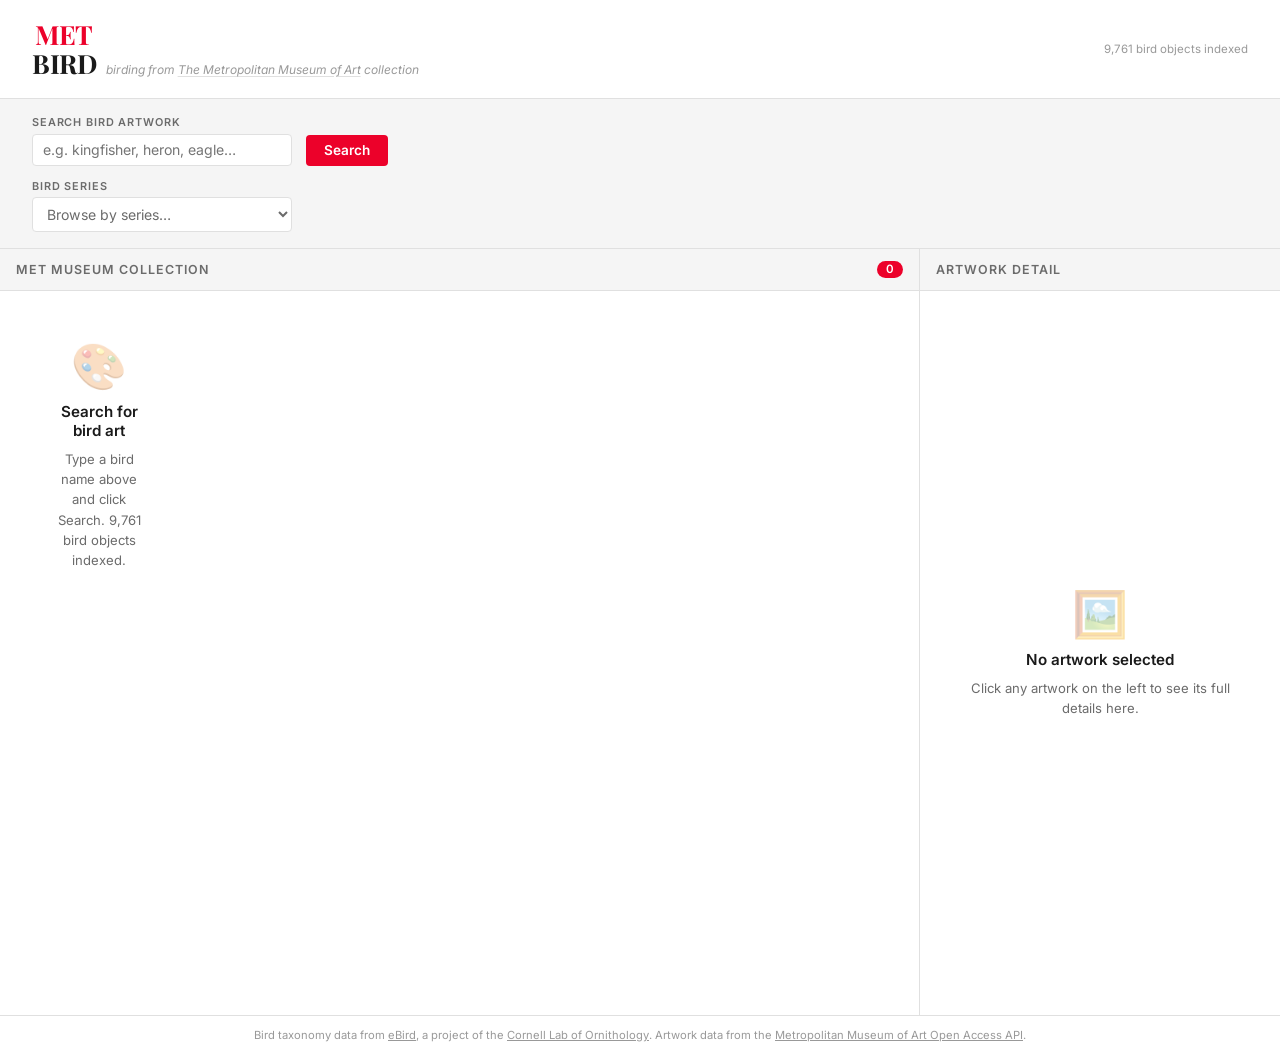
==== METBird/index.html @ 3584b999 "Add METBird project - bird artwork browser for The Metropolitan Museum of Art Browse 9,761 bird-rela" ====
<!DOCTYPE html>
<html lang="en">
<head>
  <meta charset="UTF-8" />
  <meta name="viewport" content="width=device-width, initial-scale=1.0" />
  <title>METbird</title>
  <script src="scripts/bird-object-ids.js" onerror="window.BIRD_OBJECTS=null"></script>
  <script src="scripts/bird-taxonomy.js" onerror="window.BIRD_TAXONOMY=null"></script>
  <link rel="preconnect" href="https://fonts.googleapis.com" />
  <link rel="preconnect" href="https://fonts.gstatic.com" crossorigin />
  <link href="https://fonts.googleapis.com/css2?family=Inter:wght@400;500;600;700&family=Playfair+Display:ital,wght@0,500;0,700;1,500&display=swap" rel="stylesheet" />
  <link rel="stylesheet" href="styles/style.css" />
</head>
<body>

<header>
  <div class="logo">
    <span class="logo-met">MET</span><span class="logo-bird">bird</span>
    <span class="logo-tag">birding from <a href="https://www.metmuseum.org/" target="_blank" rel="noopener" class="logo-tag-link">The Metropolitan Museum of Art</a> collection</span>
  </div>
  <div class="index-info" id="index-info"></div>
</header>

<div id="setup">
  <div class="setup-row">
    <div class="field">
      <label for="met-q">Search Bird Artwork</label>
      <div class="ac-wrap">
        <input type="text" id="met-q" placeholder="e.g. kingfisher, heron, eagle…" autocomplete="off" />
        <ul class="ac-list" id="ac-list"></ul>
      </div>
    </div>
    <button class="btn btn-primary" onclick="searchArt()">Search</button>
  </div>
  <div class="setup-row">
    <div class="field">
      <label for="series-select">Bird Series</label>
      <select id="series-select">
        <option value="">Browse by series…</option>
      </select>
    </div>
  </div>
</div>

<main>
  <div id="art-panel">
    <div class="panel-header">
      <span class="panel-title">MET Museum Collection</span>
      <span class="count-badge" id="art-count">0</span>
    </div>
    <div id="art-grid">
      <div class="state-box" id="initial-state">
        <div class="state-icon">🎨</div>
        <div class="state-title" id="initial-title">Loading index…</div>
        <div class="state-msg" id="initial-msg">Checking for bird object index.</div>
      </div>
    </div>
    <div class="pagination" id="pagination"></div>
  </div>

  <div id="detail-panel">
    <div class="panel-header">
      <span class="panel-title">Artwork Detail</span>
    </div>
    <div id="detail-content">
      <div class="state-box">
        <div class="state-icon">🖼️</div>
        <div class="state-title">No artwork selected</div>
        <div class="state-msg">Click any artwork on the left to see its full details here.</div>
      </div>
    </div>
  </div>
</main>

<footer>
  Bird taxonomy data from <a href="https://ebird.org/" target="_blank" rel="noopener">eBird</a>, a project of the <a href="https://www.birds.cornell.edu/" target="_blank" rel="noopener">Cornell Lab of Ornithology</a>.
  Artwork data from the <a href="https://metmuseum.github.io/" target="_blank" rel="noopener">Metropolitan Museum of Art Open Access API</a>.
</footer>

<div id="lightbox" onclick="closeLightbox()">
  <button class="lb-close" onclick="closeLightbox()" aria-label="Close">&#x2715;</button>
  <img id="lightbox-img" src="" alt="" onclick="event.stopPropagation()" />
</div>

<script src="scripts/app.js"></script>
</body>
</html>
---- METBird/styles/style.css ----
*, *::before, *::after { box-sizing: border-box; margin: 0; padding: 0; }

:root {
  --bg:       #ffffff;
  --bg-alt:   #f5f5f5;
  --met-red:  #ec012a;
  --met-red-hover: #d40025;
  --text:     #1a1a1a;
  --text-secondary: #6b6b6b;
  --muted:    #999999;
  --border:   #e0e0e0;
  --border-hover: #b0b0b0;
  --card-bg:  #ffffff;
  --shadow:   rgba(0,0,0,.08);
  --shadow-hover: rgba(0,0,0,.15);
}

body { font-family: 'Inter', system-ui, -apple-system, 'Segoe UI', Roboto, sans-serif; background: var(--bg); color: var(--text); min-height: 100vh; }

header {
  background: #ffffff;
  color: var(--text);
  padding: 1.25rem 2rem;
  display: flex;
  align-items: center;
  justify-content: space-between;
  min-height: 64px;
  border-bottom: 1px solid var(--border);
  gap: 1rem;
}
.logo { display: grid; grid-template-columns: auto 1fr; align-items: baseline; }
.logo-met  { grid-column: 1; grid-row: 1; font-family: 'Playfair Display', Georgia, serif; font-size: 1.65rem; font-weight: 700; letter-spacing: -.5px; color: var(--met-red); text-align: center; line-height: 1.1; }
.logo-bird { grid-column: 1; grid-row: 2; font-family: 'Playfair Display', Georgia, serif; font-size: 1.65rem; font-weight: 700; letter-spacing: -.5px; color: var(--text); text-align: center; line-height: 1.1; text-transform: uppercase; }
.logo-tag  { grid-column: 2; grid-row: 2; font-size: .75rem; color: var(--muted); margin-left: .6rem; font-style: italic; align-self: baseline; }
.logo-tag-link { color: var(--muted); text-decoration: underline; text-decoration-color: var(--border); text-underline-offset: 2px; transition: color .15s, text-decoration-color .15s; }
.logo-tag-link:hover { color: var(--met-red); text-decoration-color: var(--met-red); }
.index-info { font-size: .72rem; color: var(--muted); text-align: right; line-height: 1.4; }

#setup {
  background: var(--bg-alt);
  border-bottom: 1px solid var(--border);
  padding: 1rem 2rem;
  display: flex;
  flex-direction: column;
  gap: .5rem;
}
.setup-row {
  display: flex;
  flex-wrap: wrap;
  gap: .85rem;
  align-items: flex-end;
}
.field { display: flex; flex-direction: column; gap: .28rem; }
label  { font-size: .68rem; font-weight: 600; color: var(--text-secondary); text-transform: uppercase; letter-spacing: .08em; }

input[type="text"] {
  background: var(--card-bg);
  border: 1.5px solid var(--border);
  border-radius: 4px;
  padding: .42rem .65rem;
  font-size: .88rem;
  font-family: inherit;
  color: var(--text-secondary);
  width: 260px;
  transition: border-color .15s;
}
input:focus { outline: none; border-color: var(--text); }

#series-select {
  background: var(--card-bg);
  border: 1.5px solid var(--border);
  border-radius: 4px;
  padding: .42rem .65rem;
  font-size: .88rem;
  font-family: inherit;
  color: var(--text-secondary);
  width: 260px;
  cursor: pointer;
  transition: border-color .15s;
}
#series-select:focus { outline: none; border-color: var(--text); }
#series-select option { color: var(--text-secondary); background: #fff; font-size: .88rem; }
.setup-row + .setup-row { padding-top: 5px; }

.btn { padding: .47rem 1.15rem; border: none; border-radius: 4px; font-family: inherit; font-size: .85rem; font-weight: 600; cursor: pointer; transition: background .15s, transform .1s; }
.btn:active { transform: scale(.97); }
.btn-primary { background: var(--met-red); color: #fff; }
.btn-primary:hover { background: var(--met-red-hover); }

main {
  display: grid;
  grid-template-columns: 1fr 360px;
  height: calc(100vh - 64px - 70px);
  min-height: 500px;
}

#art-panel { display: flex; flex-direction: column; overflow: hidden; border-right: 1px solid var(--border); }

.panel-header {
  padding: .75rem 1rem;
  background: var(--bg-alt);
  border-bottom: 1px solid var(--border);
  display: flex;
  align-items: center;
  justify-content: space-between;
  flex-shrink: 0;
  min-height: 42px;
}
.panel-title { font-size: .78rem; font-weight: 600; color: var(--text-secondary); text-transform: uppercase; letter-spacing: .08em; }
.count-badge { font-size: .72rem; background: var(--met-red); color: #fff; border-radius: 99px; padding: .1rem .55rem; font-weight: 600; line-height: 1.2; }

#art-grid {
  flex: 1;
  overflow-y: auto;
  padding: 1rem;
  display: grid;
  grid-template-columns: repeat(5, 1fr);
  gap: .85rem;
  align-content: start;
}

.art-card { background: var(--card-bg); border: 1px solid var(--border); border-radius: 2px; overflow: hidden; cursor: pointer; transition: transform .18s, box-shadow .18s, border-color .18s; }
.art-card:hover { transform: translateY(-2px); box-shadow: 0 4px 16px var(--shadow-hover); }
.art-card.active { border-color: var(--met-red); box-shadow: 0 0 0 2px rgba(236,1,42,.18); }

.art-thumb { width: 100%; aspect-ratio: 1/1; object-fit: cover; display: block; background: var(--bg-alt); }
.art-thumb-ph { width: 100%; aspect-ratio: 1/1; background: var(--bg-alt); display: flex; align-items: center; justify-content: center; font-size: 2rem; color: var(--border); }
.art-info { padding: .5rem .65rem .65rem; }
.art-name   { font-size: .75rem; font-weight: 600; color: var(--text); line-height: 1.35; }
.art-artist { font-size: .7rem; color: var(--text-secondary); margin-top: .12rem; }
.art-date   { font-size: .68rem; color: var(--muted); margin-top: .08rem; }

#detail-panel { background: var(--card-bg); display: flex; flex-direction: column; overflow: hidden; }
#detail-content { flex: 1; overflow-y: auto; display: flex; flex-direction: column; }

.detail-img-wrap { background: #1a1a1a; display: flex; align-items: center; justify-content: center; cursor: zoom-in; flex-shrink: 0; }
.detail-img-wrap img { max-width: 100%; max-height: 300px; object-fit: contain; display: block; }

.detail-meta { padding: 1.1rem 1.15rem 1.5rem; display: flex; flex-direction: column; gap: .45rem; }
.detail-title  { font-family: 'Playfair Display', Georgia, serif; font-size: 1.05rem; font-weight: 500; color: var(--text); line-height: 1.4; font-style: italic; }
.detail-artist { font-size: .82rem; color: var(--text); font-weight: 600; }
.detail-row    { font-size: .78rem; color: var(--text-secondary); }
.detail-dept   { font-size: .74rem; color: var(--muted); font-style: italic; }
.detail-credit { font-size: .7rem; color: var(--muted); line-height: 1.45; }
.detail-link   { display: inline-block; margin-top: .3rem; font-size: .78rem; color: var(--met-red); text-decoration: none; font-weight: 500; }
.detail-link:hover { text-decoration: underline; }

.taxonomy-info { margin-top: .75rem; padding: .6rem .75rem; background: var(--bg-alt); border: 1px solid var(--border); border-radius: 6px; }
.taxonomy-name { font-size: .82rem; font-weight: 600; color: var(--text); }
.taxonomy-sci { font-size: .75rem; font-style: italic; color: var(--text-secondary); margin-top: .1rem; }
.taxonomy-alias { font-size: .7rem; color: var(--muted); font-style: italic; margin-top: .1rem; }
.taxonomy-family { font-size: .72rem; color: var(--muted); margin-top: .25rem; }
.taxonomy-link { display: inline-block; margin-top: .3rem; font-size: .75rem; color: var(--met-red); text-decoration: none; font-weight: 500; }
.taxonomy-link:hover { text-decoration: underline; }

.state-box { flex: 1; display: flex; flex-direction: column; align-items: center; justify-content: center; gap: .55rem; color: var(--muted); padding: 2rem; text-align: center; min-height: 200px; }
.state-icon  { font-size: 2.8rem; opacity: .35; }
.state-title { font-size: .95rem; font-weight: 600; color: var(--text); }
.state-msg   { font-size: .82rem; max-width: 280px; line-height: 1.55; color: var(--text-secondary); }
.state-msg code { font-family: 'SF Mono', 'Fira Code', monospace; background: var(--bg-alt); padding: .1rem .35rem; border-radius: 3px; font-size: .78rem; border: 1px solid var(--border); }
.suggestion-link { color: var(--met-red); text-decoration: none; font-weight: 500; cursor: pointer; }
.suggestion-link:hover { text-decoration: underline; }
.suggestion-count { color: var(--muted); font-size: .75rem; }

.spinner { width: 30px; height: 30px; border: 3px solid var(--border); border-top-color: var(--met-red); border-radius: 50%; animation: spin .65s linear infinite; }
@keyframes spin { to { transform: rotate(360deg); } }

.error-msg { background: #fef2f2; border: 1px solid #fecaca; border-radius: 4px; padding: .48rem .7rem; font-size: .8rem; color: #991b1b; margin: .6rem 1rem; }

#lightbox { display: none; position: fixed; inset: 0; background: rgba(0,0,0,.92); z-index: 100; align-items: center; justify-content: center; padding: 2rem; cursor: zoom-out; }
#lightbox.open { display: flex; }
.lb-close { position: fixed; top: 1rem; right: 1.25rem; font-size: 1.4rem; color: #fff; cursor: pointer; background: none; border: none; line-height: 1; z-index: 101; }
#lightbox img { max-width: 90vw; max-height: 90vh; object-fit: contain; border-radius: 2px; box-shadow: 0 8px 40px rgba(0,0,0,.6); cursor: default; }

::-webkit-scrollbar { width: 6px; }
::-webkit-scrollbar-track { background: transparent; }
::-webkit-scrollbar-thumb { background: var(--border); border-radius: 3px; }
::-webkit-scrollbar-thumb:hover { background: var(--muted); }

@media (max-width: 700px) {
  main { grid-template-columns: 1fr; grid-template-rows: 1fr 380px; }
  #art-panel { border-right: none; border-bottom: 1px solid var(--border); }
}
.ac-wrap { position: relative; }
.ac-list { display: none; position: absolute; top: 100%; left: 0; right: 0; max-height: 260px; overflow-y: auto; background: #fff; border: 1.5px solid var(--border); border-top: none; border-radius: 0 0 4px 4px; list-style: none; z-index: 100; box-shadow: 0 4px 16px var(--shadow); }
.ac-list.open { display: block; }
.ac-item { padding: .45rem .65rem; cursor: pointer; font-size: .85rem; color: var(--text-secondary); transition: background .1s; }
.ac-item:hover, .ac-item.active { background: var(--bg-alt); }
.ac-item .ac-sci { color: var(--muted); font-size: .75rem; margin-left: .4rem; }
.ac-item .ac-sci-name { font-style: italic; color: var(--text-secondary); font-size: .72rem; margin-left: .4rem; }

.pagination { display: none; align-items: center; justify-content: center; gap: .35rem; padding: .6rem 1rem; border-top: 1px solid var(--border); background: var(--bg-alt); flex-shrink: 0; flex-wrap: wrap; }
.pagination.visible { display: flex; }
.pg-btn { min-width: 32px; height: 32px; padding: 0 .45rem; border: 1px solid var(--border); border-radius: 2px; background: var(--card-bg); color: var(--text-secondary); font-family: inherit; font-size: .8rem; cursor: pointer; display: flex; align-items: center; justify-content: center; transition: background .15s, border-color .15s; }
.pg-btn:hover:not(:disabled) { background: var(--bg-alt); border-color: var(--border-hover); }
.pg-btn:disabled { opacity: .35; cursor: default; }
.pg-btn.active { background: var(--met-red); color: #fff; border-color: var(--met-red); font-weight: 600; }
.pg-arrow { font-size: .9rem; font-weight: 700; }
.pg-dots { color: var(--muted); font-size: .8rem; padding: 0 .2rem; }

footer { text-align: center; padding: .75rem; font-size: .7rem; color: var(--muted); border-top: 1px solid var(--border); }
footer a { color: var(--muted); text-decoration: underline; }

@media (max-width: 500px) {
  #setup { padding: .85rem 1rem; }
  input[type="text"] { width: 100%; }
}
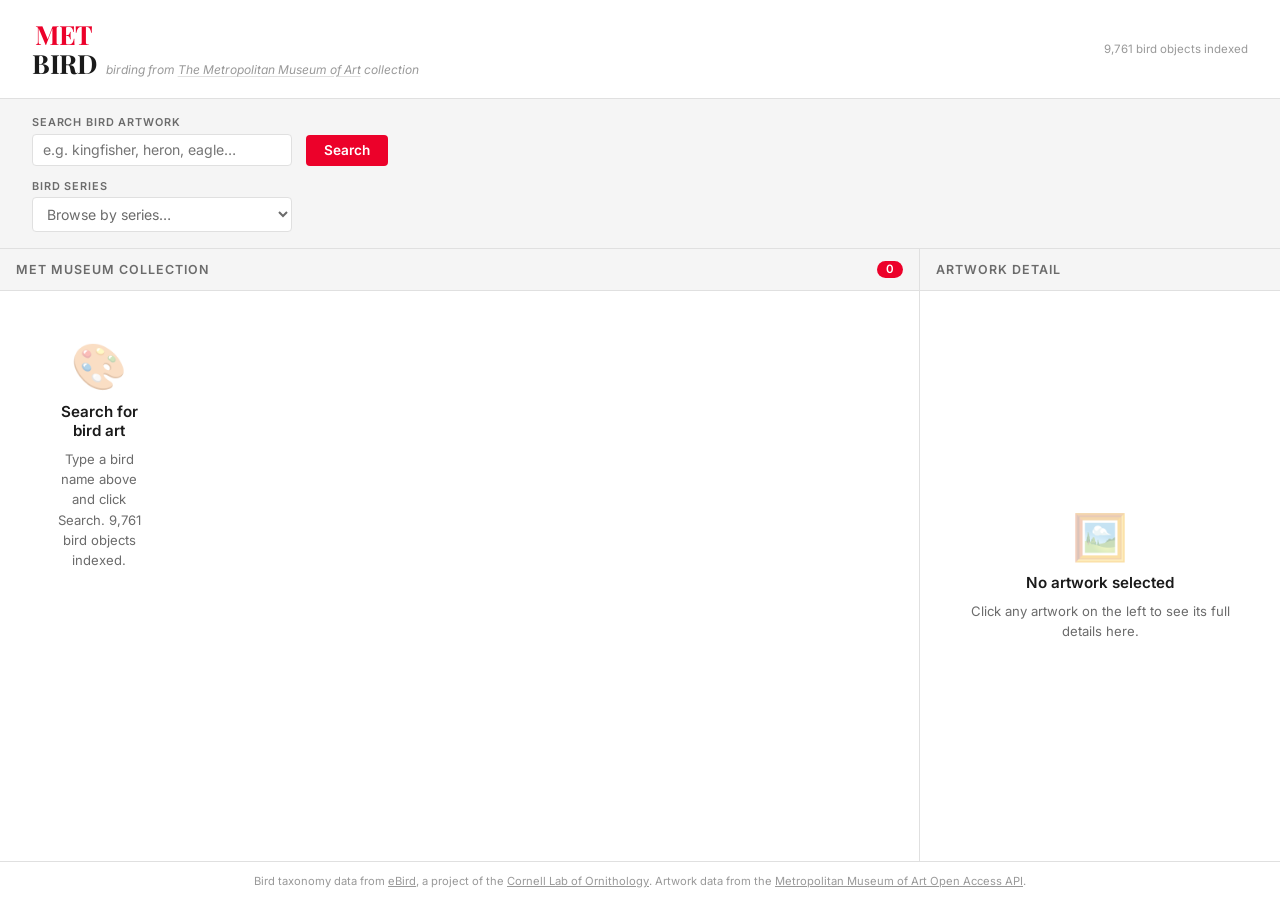
==== commit f8c16448: "Make METBird responsive for mobile, tablet, and desktop - Add breakpoints at 1024px (tablet), 768px " ====
--- a/METBird/index.html
+++ b/METBird/index.html
@@ -60,6 +60,7 @@
 
   <div id="detail-panel">
     <div class="panel-header">
+      <button class="detail-back-btn" onclick="closeDetail()">&#8249; Back</button>
       <span class="panel-title">Artwork Detail</span>
     </div>
     <div id="detail-content">
--- a/METBird/styles/style.css
+++ b/METBird/styles/style.css
@@ -15,7 +15,7 @@
   --shadow-hover: rgba(0,0,0,.15);
 }
 
-body { font-family: 'Inter', system-ui, -apple-system, 'Segoe UI', Roboto, sans-serif; background: var(--bg); color: var(--text); min-height: 100vh; }
+body { font-family: 'Inter', system-ui, -apple-system, 'Segoe UI', Roboto, sans-serif; background: var(--bg); color: var(--text); min-height: 100vh; display: flex; flex-direction: column; }
 
 header {
   background: #ffffff;
@@ -90,8 +90,9 @@
 main {
   display: grid;
   grid-template-columns: 1fr 360px;
-  height: calc(100vh - 64px - 70px);
-  min-height: 500px;
+  flex: 1;
+  min-height: 0;
+  overflow: hidden;
 }
 
 #art-panel { display: flex; flex-direction: column; overflow: hidden; border-right: 1px solid var(--border); }
@@ -177,10 +178,6 @@
 ::-webkit-scrollbar-thumb { background: var(--border); border-radius: 3px; }
 ::-webkit-scrollbar-thumb:hover { background: var(--muted); }
 
-@media (max-width: 700px) {
-  main { grid-template-columns: 1fr; grid-template-rows: 1fr 380px; }
-  #art-panel { border-right: none; border-bottom: 1px solid var(--border); }
-}
 .ac-wrap { position: relative; }
 .ac-list { display: none; position: absolute; top: 100%; left: 0; right: 0; max-height: 260px; overflow-y: auto; background: #fff; border: 1.5px solid var(--border); border-top: none; border-radius: 0 0 4px 4px; list-style: none; z-index: 100; box-shadow: 0 4px 16px var(--shadow); }
 .ac-list.open { display: block; }
@@ -201,7 +198,76 @@
 footer { text-align: center; padding: .75rem; font-size: .7rem; color: var(--muted); border-top: 1px solid var(--border); }
 footer a { color: var(--muted); text-decoration: underline; }
 
+/* ── Hide back button on desktop ──────────────────────────────── */
+.detail-back-btn { display: none; }
+
+/* ── Tablet (≤1024px) ─────────────────────────────────────────── */
+@media (max-width: 1024px) {
+  main { grid-template-columns: 1fr 300px; }
+  #art-grid { grid-template-columns: repeat(3, 1fr); }
+}
+
+/* ── Small tablet (≤768px) ────────────────────────────────────── */
+@media (max-width: 768px) {
+  header { padding: 1rem 1.25rem; min-height: 56px; flex-wrap: wrap; }
+  .logo-tag { display: none; }
+  .logo { grid-template-columns: auto; }
+  .index-info { font-size: .65rem; }
+
+  #setup { padding: .85rem 1.25rem; }
+
+  main {
+    grid-template-columns: 1fr;
+    grid-template-rows: 1fr;
+  }
+
+  #art-panel { border-right: none; }
+  #art-grid { grid-template-columns: repeat(3, 1fr); }
+
+  #detail-panel {
+    position: fixed;
+    inset: 0;
+    z-index: 50;
+    transform: translateX(100%);
+    transition: transform .25s ease;
+  }
+  #detail-panel.mobile-open { transform: translateX(0); }
+
+  .detail-back-btn {
+    display: flex;
+    align-items: center;
+    gap: .35rem;
+    background: none;
+    border: none;
+    font-family: inherit;
+    font-size: .82rem;
+    font-weight: 500;
+    color: var(--met-red);
+    cursor: pointer;
+    padding: 0;
+  }
+  .detail-back-btn:hover { text-decoration: underline; }
+}
+
 @media (max-width: 500px) {
-  #setup { padding: .85rem 1rem; }
+  header { padding: .85rem 1rem; min-height: 48px; }
+  .logo-met, .logo-bird { font-size: 1.35rem; }
+  .index-info { font-size: .6rem; }
+
+  #setup { padding: .75rem 1rem; }
+  .setup-row { flex-direction: column; gap: .5rem; align-items: stretch; }
   input[type="text"] { width: 100%; }
-}
+  #series-select { width: 100%; }
+  .btn { width: 100%; }
+
+  #art-grid { grid-template-columns: repeat(2, 1fr); gap: .6rem; padding: .75rem; }
+  .art-info { padding: .4rem .5rem .5rem; }
+  .art-name { font-size: .7rem; }
+  .art-artist { font-size: .65rem; }
+  .art-date { font-size: .62rem; }
+
+  .pagination { padding: .5rem .75rem; gap: .25rem; }
+  .pg-btn { min-width: 28px; height: 28px; font-size: .72rem; }
+
+  footer { padding: .6rem .75rem; font-size: .62rem; }
+}
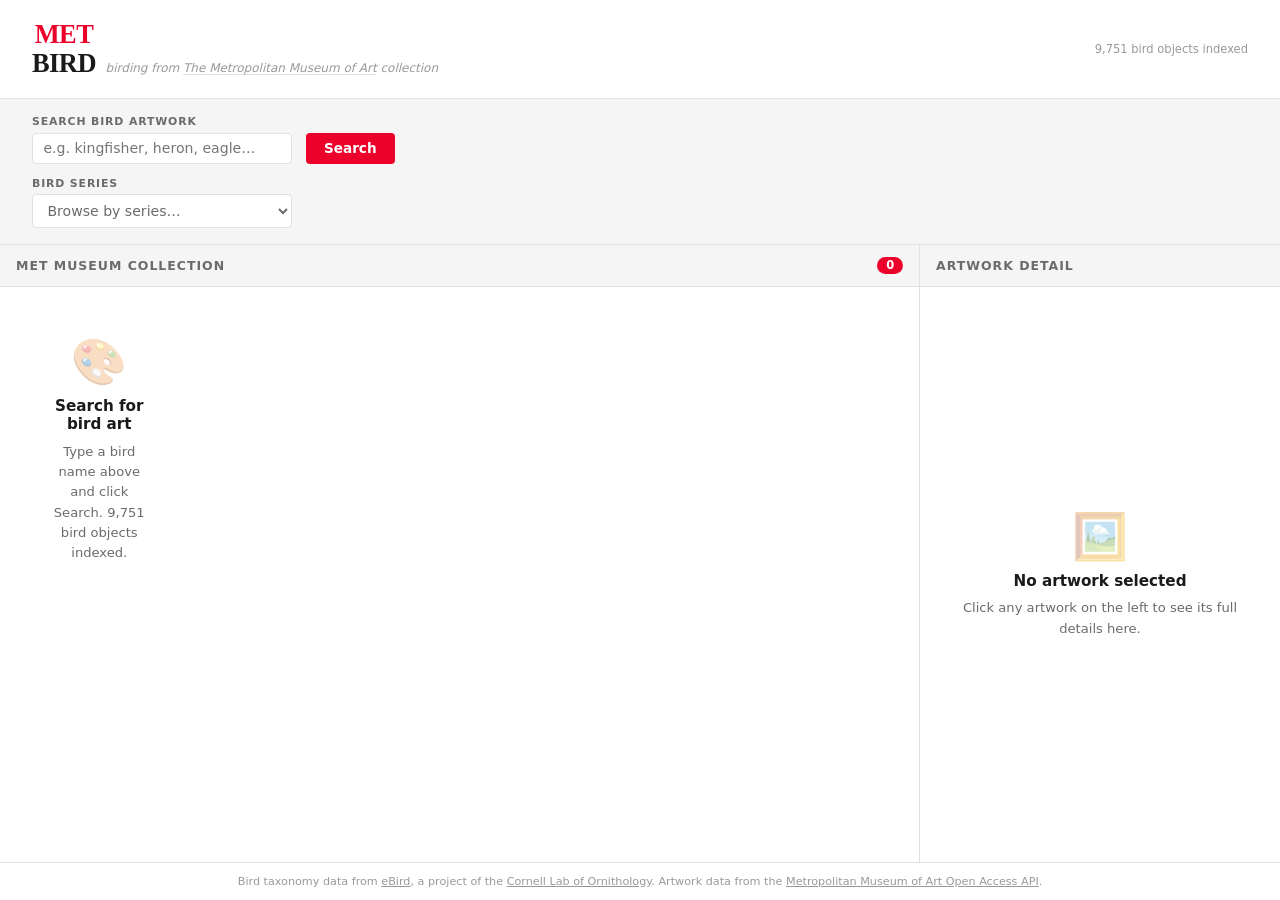
==== commit ab73e79a: "Security hardening and performance optimizations - Add Content Security Policy meta tag - Replace al" ====
--- a/METBird/index.html
+++ b/METBird/index.html
@@ -3,9 +3,10 @@
 <head>
   <meta charset="UTF-8" />
   <meta name="viewport" content="width=device-width, initial-scale=1.0" />
+  <meta http-equiv="Content-Security-Policy" content="default-src 'self'; script-src 'self'; style-src 'self' 'unsafe-inline' https://fonts.googleapis.com; font-src https://fonts.gstatic.com; connect-src https://collectionapi.metmuseum.org; img-src 'self' https:; object-src 'none'; base-uri 'self'; form-action 'none'" />
   <title>METbird</title>
-  <script src="scripts/bird-object-ids.js" onerror="window.BIRD_OBJECTS=null"></script>
-  <script src="scripts/bird-taxonomy.js" onerror="window.BIRD_TAXONOMY=null"></script>
+  <script src="scripts/bird-object-ids.js" defer></script>
+  <script src="scripts/bird-taxonomy.js" defer></script>
   <link rel="preconnect" href="https://fonts.googleapis.com" />
   <link rel="preconnect" href="https://fonts.gstatic.com" crossorigin />
   <link href="https://fonts.googleapis.com/css2?family=Inter:wght@400;500;600;700&family=Playfair+Display:ital,wght@0,500;0,700;1,500&display=swap" rel="stylesheet" />
@@ -30,7 +31,7 @@
         <ul class="ac-list" id="ac-list"></ul>
       </div>
     </div>
-    <button class="btn btn-primary" onclick="searchArt()">Search</button>
+    <button class="btn btn-primary" id="search-btn">Search</button>
   </div>
   <div class="setup-row">
     <div class="field">
@@ -60,7 +61,7 @@
 
   <div id="detail-panel">
     <div class="panel-header">
-      <button class="detail-back-btn" onclick="closeDetail()">&#8249; Back</button>
+      <button class="detail-back-btn" id="detail-back-btn">&#8249; Back</button>
       <span class="panel-title">Artwork Detail</span>
     </div>
     <div id="detail-content">
@@ -78,9 +79,9 @@
   Artwork data from the <a href="https://metmuseum.github.io/" target="_blank" rel="noopener">Metropolitan Museum of Art Open Access API</a>.
 </footer>
 
-<div id="lightbox" onclick="closeLightbox()">
-  <button class="lb-close" onclick="closeLightbox()" aria-label="Close">&#x2715;</button>
-  <img id="lightbox-img" src="" alt="" onclick="event.stopPropagation()" />
+<div id="lightbox">
+  <button class="lb-close" id="lb-close" aria-label="Close">&#x2715;</button>
+  <img id="lightbox-img" src="" alt="" />
 </div>
 
 <script src="scripts/app.js"></script>
--- a/METBird/styles/style.css
+++ b/METBird/styles/style.css
@@ -115,7 +115,7 @@
   overflow-y: auto;
   padding: 1rem;
   display: grid;
-  grid-template-columns: repeat(5, 1fr);
+  grid-template-columns: repeat(auto-fill, minmax(160px, 1fr));
   gap: .85rem;
   align-content: start;
 }
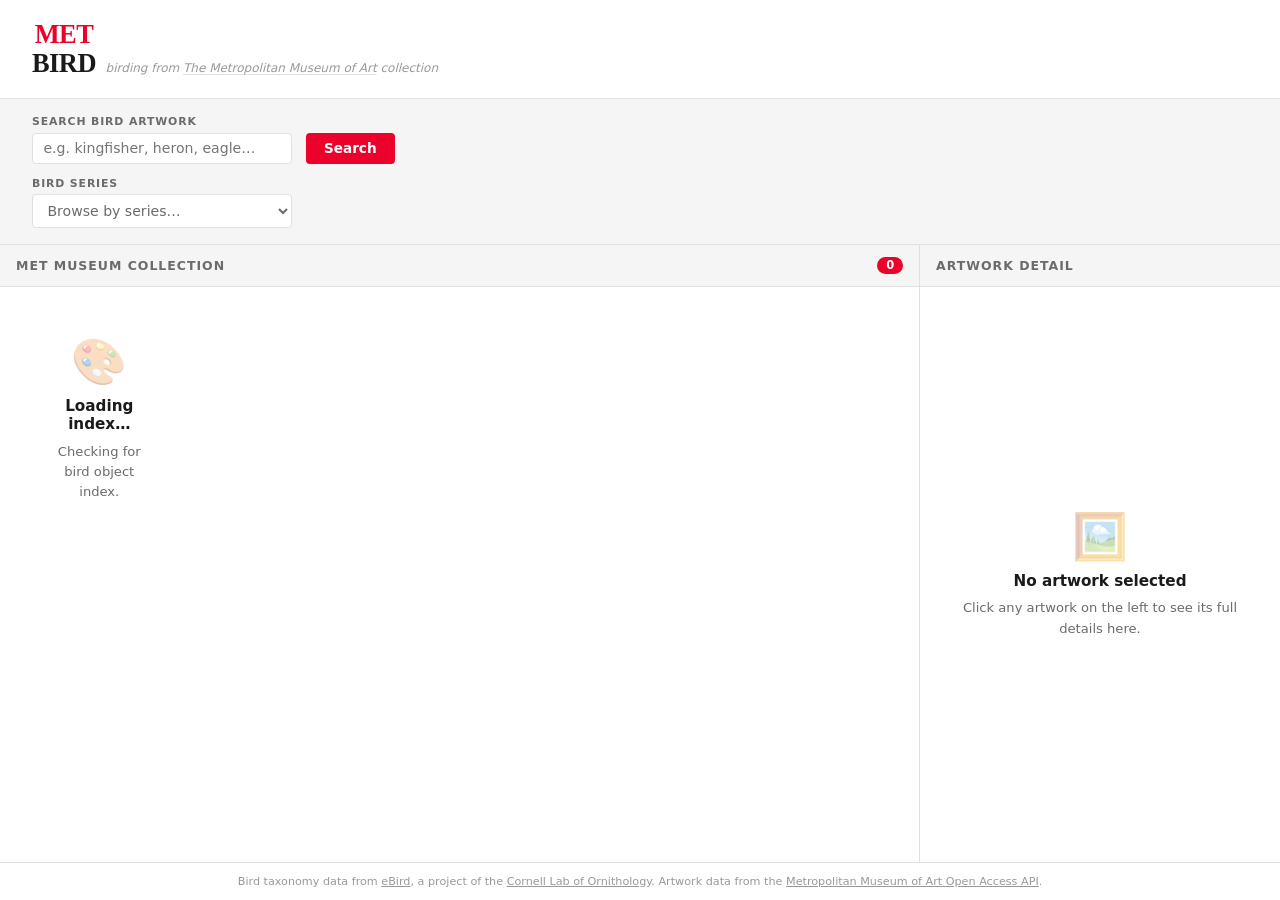
==== commit 01df5404: "Fix CSP: add 'self' to connect-src and font-src" ====
--- a/METBird/index.html
+++ b/METBird/index.html
@@ -3,7 +3,7 @@
 <head>
   <meta charset="UTF-8" />
   <meta name="viewport" content="width=device-width, initial-scale=1.0" />
-  <meta http-equiv="Content-Security-Policy" content="default-src 'self'; script-src 'self'; style-src 'self' 'unsafe-inline' https://fonts.googleapis.com; font-src https://fonts.gstatic.com; connect-src https://collectionapi.metmuseum.org; img-src 'self' https:; object-src 'none'; base-uri 'self'; form-action 'none'" />
+  <meta http-equiv="Content-Security-Policy" content="default-src 'self'; script-src 'self'; style-src 'self' 'unsafe-inline' https://fonts.googleapis.com; font-src 'self' https://fonts.gstatic.com; connect-src 'self' https://collectionapi.metmuseum.org; img-src 'self' https:; object-src 'none'; base-uri 'self'; form-action 'none'" />
   <title>METbird</title>
   <script src="scripts/bird-object-ids.js" defer></script>
   <script src="scripts/bird-taxonomy.js" defer></script>
--- a/METBird/styles/style.css
+++ b/METBird/styles/style.css
@@ -249,6 +249,37 @@
   .detail-back-btn:hover { text-decoration: underline; }
 }
 
+/* ── Toast notifications ────────────────────────────────────────── */
+#toast-container {
+  position: fixed;
+  bottom: 1.5rem;
+  right: 1.5rem;
+  z-index: 200;
+  display: flex;
+  flex-direction: column;
+  gap: .5rem;
+  max-width: 360px;
+}
+.toast {
+  display: flex;
+  align-items: center;
+  gap: .5rem;
+  padding: .6rem .85rem;
+  border-radius: 6px;
+  font-size: .8rem;
+  color: #fff;
+  box-shadow: 0 4px 16px rgba(0,0,0,.2);
+  animation: toast-in .3s ease;
+}
+.toast-error { background: #991b1b; }
+.toast-warning { background: #92400e; }
+.toast-info { background: #1e3a5f; }
+.toast-msg { flex: 1; }
+.toast-close { background: none; border: none; color: rgba(255,255,255,.7); font-size: 1.1rem; cursor: pointer; padding: 0 .1rem; line-height: 1; }
+.toast-close:hover { color: #fff; }
+.toast-exit { opacity: 0; transition: opacity .3s; }
+@keyframes toast-in { from { opacity: 0; transform: translateY(10px); } to { opacity: 1; transform: translateY(0); } }
+
 @media (max-width: 500px) {
   header { padding: .85rem 1rem; min-height: 48px; }
   .logo-met, .logo-bird { font-size: 1.35rem; }
@@ -271,3 +302,20 @@
 
   footer { padding: .6rem .75rem; font-size: .62rem; }
 }
+
+/* ── Reduced motion ────────────────────────────────────────────── */
+@media (prefers-reduced-motion: reduce) {
+  .art-card { transition: none; }
+  .art-card:hover { transform: none; }
+  #detail-panel { transition: none; }
+  .btn { transition: none; }
+  .btn:active { transform: none; }
+  input[type="text"] { transition: none; }
+  #series-select { transition: none; }
+  .logo-tag-link { transition: none; }
+  .ac-item { transition: none; }
+  .pg-btn { transition: none; }
+  .spinner { animation: none; }
+  .toast { animation: none; }
+  .toast-exit { transition: none; }
+}
